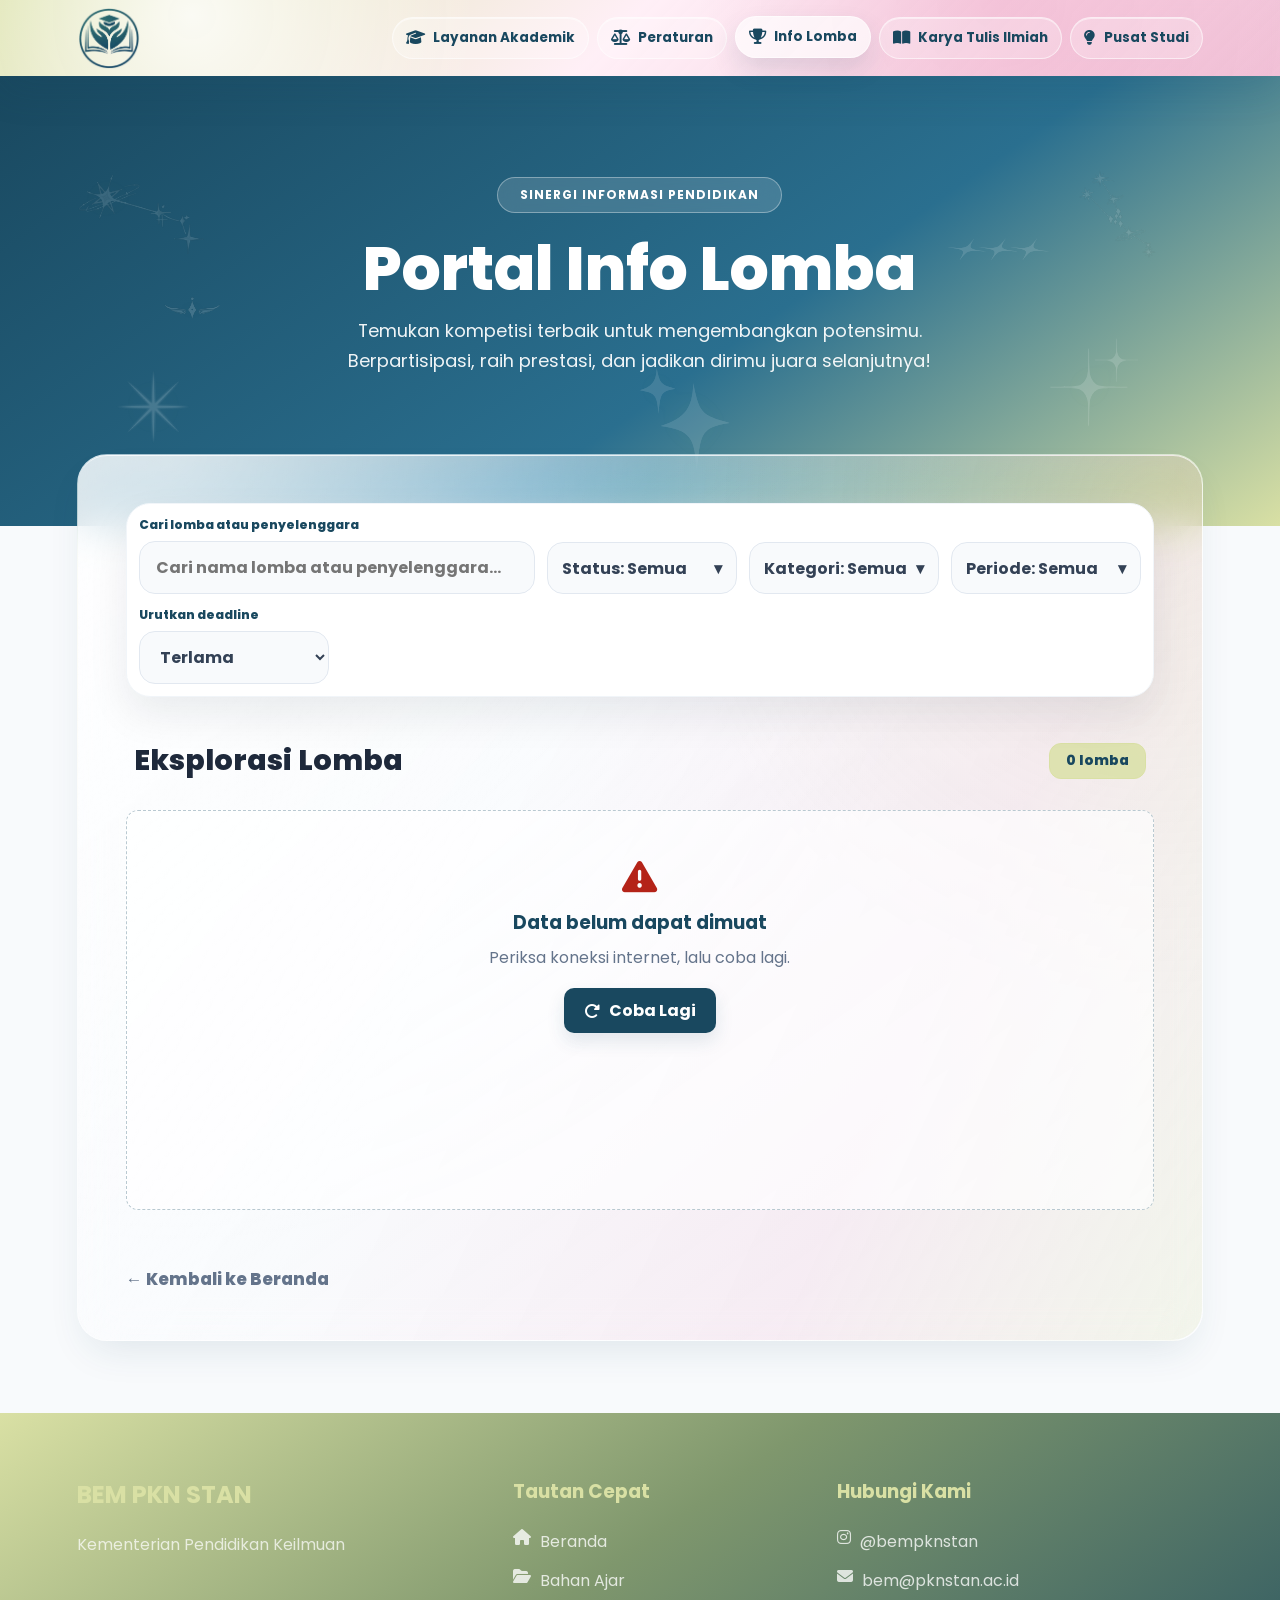
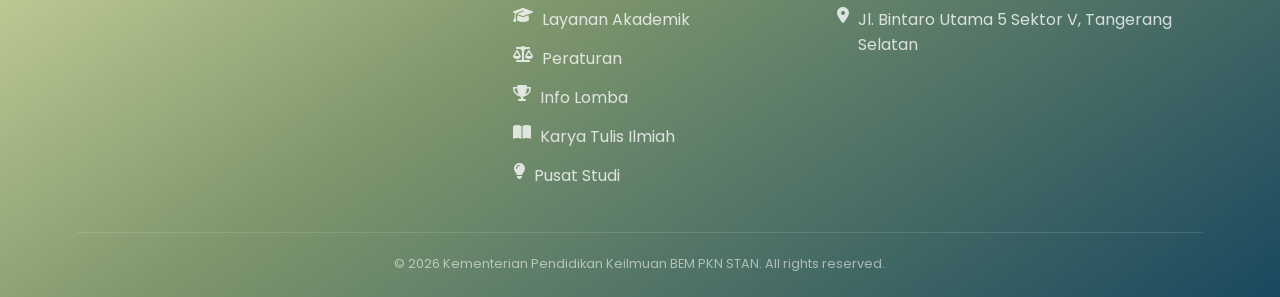
==== info-lomba.html @ 3682c728 "ver1.1.1.2" ====
<!doctype html>
<html lang="id">
  <head>
    <meta charset="UTF-8" />
    <meta name="viewport" content="width=device-width, initial-scale=1.0" />
    <title>Portal Info Lomba Mahasiswa - BEM PKN STAN</title>
    <meta
      name="description"
      content="Cari dan filter informasi lomba terbaru untuk mahasiswa PKN STAN berdasarkan kategori, status, dan periode."
    />
    <meta name="theme-color" content="#19485f" />
    <meta property="og:type" content="website" />
    <meta
      property="og:title"
      content="Portal Info Lomba Mahasiswa - BEM PKN STAN"
    />
    <meta
      property="og:description"
      content="Informasi lomba terbaru untuk mahasiswa PKN STAN."
    />
    <meta property="og:url" content="https://DOMAIN-WEBSITE/info-lomba.html" />
    <link rel="canonical" href="https://DOMAIN-WEBSITE/info-lomba.html" />
    <link rel="preconnect" href="https://fonts.googleapis.com" />
    <link rel="preconnect" href="https://fonts.gstatic.com" crossorigin />
    <link
      href="https://fonts.googleapis.com/css2?family=Poppins:wght@300;400;500;600;700;800&display=swap"
      rel="stylesheet"
    />
    <link
      rel="stylesheet"
      href="https://cdnjs.cloudflare.com/ajax/libs/font-awesome/6.5.2/css/all.min.css"
    />
    <link rel="stylesheet" href="css/style.css?v=20260704-mobile-polish" />
    <script type="module" src="js/script.js?v=20260704-mobile-polish"></script>
    <link rel="icon" type="image/x-icon" href="image/PK.ico" />
  </head>
  <body data-page="competitions">
    <div data-include="header"></div>
    <section class="hero">
      <div class="hero-decor" aria-hidden="true">
        <img
          src="image/decor/aries.svg"
          class="hero-ornament decor-aries"
          alt=""
        />
        <img
          src="image/decor/taurus.svg"
          class="hero-ornament decor-taurus"
          alt=""
        />
        <img
          src="image/decor/element1.svg"
          class="hero-ornament decor-e1"
          alt=""
        />
        <img
          src="image/decor/element2.svg"
          class="hero-ornament decor-e2"
          alt=""
        />
        <img
          src="image/decor/element4.svg"
          class="hero-ornament decor-e4"
          alt=""
        />
        <img
          src="image/decor/element7.svg"
          class="hero-ornament decor-e7"
          alt=""
        />
        <img
          src="image/decor/element9.svg"
          class="hero-ornament decor-e9"
          alt=""
        />
      </div>

      <div class="container hero-content">
        <div class="glass-badge">Sinergi Informasi Pendidikan</div>
        <h1 class="hero-title">Portal Info Lomba</h1>
        <p class="hero-subtitle">
          Temukan kompetisi terbaik untuk mengembangkan potensimu.
          Berpartisipasi, raih prestasi, dan jadikan dirimu juara selanjutnya!
        </p>
      </div>
    </section>
    <main class="main-section">
      <div class="container">
        <section class="glass-card" aria-labelledby="competition-heading">
          <h2 class="visually-hidden" id="competition-heading">
            Eksplorasi lomba
          </h2>
          <div class="toolbar">
            <div class="field">
              <label for="competition-search"
                >Cari lomba atau penyelenggara</label
              ><input
                class="input"
                id="competition-search"
                type="search"
                placeholder="Cari nama lomba atau penyelenggara..."
              />
            </div>
            <div class="filter-group">
              <button
                class="filter-toggle"
                type="button"
                aria-expanded="false"
                aria-controls="status-filter-panel"
              >
                <span id="status-filter-label">Status: Semua</span
                ><span aria-hidden="true">&#9662;</span>
              </button>
              <div class="filter-panel" id="status-filter-panel" hidden></div>
            </div>
            <div class="filter-group">
              <button
                class="filter-toggle"
                type="button"
                aria-expanded="false"
                aria-controls="category-filter-panel"
              >
                <span id="category-filter-label">Kategori: Semua</span
                ><span aria-hidden="true">&#9662;</span>
              </button>
              <div class="filter-panel" id="category-filter-panel" hidden></div>
            </div>
            <div class="filter-group">
              <button
                class="filter-toggle"
                type="button"
                aria-expanded="false"
                aria-controls="month-filter-panel"
              >
                <span id="month-filter-label">Periode: Semua</span
                ><span aria-hidden="true">&#9662;</span>
              </button>
              <div class="filter-panel" id="month-filter-panel" hidden></div>
            </div>
            <div class="select-field">
              <label for="competition-sort">Urutkan deadline</label
              ><select class="select" id="competition-sort">
                <option value="asc">Terdekat</option>
                <option value="desc">Terlama</option>
              </select>
            </div>
          </div>
          <div class="result-bar">
            <h2 class="section-heading">Eksplorasi Lomba</h2>
            <span class="result-count" id="competition-count" aria-live="polite"
              >0 lomba</span
            >
          </div>
          <div
            class="data-grid"
            id="competitions-grid"
            aria-live="polite"
          ></div>
          <div class="pagination" id="competition-pagination" hidden>
            <button class="btn btn-secondary" type="button" id="prev-page">
              Sebelumnya</button
            ><span id="page-info" aria-live="polite">Halaman 1 dari 1</span
            ><button class="btn btn-secondary" type="button" id="next-page">
              Berikutnya
            </button>
          </div>
          <a class="back-link" href="index.html">&larr; Kembali ke Beranda</a>
        </section>
      </div>
    </main>
    <div
      class="modal"
      id="competition-modal"
      role="dialog"
      aria-modal="true"
      aria-labelledby="competition-modal-title"
      aria-describedby="competition-modal-description"
      aria-hidden="true"
      hidden
    >
      <div class="modal-dialog">
        <div class="modal-header">
          <div>
            <h2 id="competition-modal-title">Detail Lomba</h2>
            <p id="competition-modal-description">
              Informasi lengkap kompetisi yang dipilih.
            </p>
          </div>
          <button
            class="modal-close"
            type="button"
            data-modal-close
            aria-label="Tutup modal"
          >
            &times;
          </button>
        </div>
        <div class="modal-body" id="competition-modal-body"></div>
      </div>
    </div>
    <div data-include="footer"></div>
  </body>
</html>
---- css/style.css ----
@import url("base.css?v=20260704-mobile-polish");
@import url("layout.css?v=20260704-mobile-polish");
@import url("components.css?v=20260704-mobile-polish");
@import url("header-footer.css?v=20260704-mobile-polish");
@import url("pages/home.css?v=20260704-mobile-polish");
@import url("pages/layanan.css?v=20260704-mobile-polish");
@import url("pages/pusat-studi.css?v=20260704-mobile-polish");
@import url("pages/info-lomba.css?v=20260704-mobile-polish");
@import url("pages/peraturan.css?v=20260704-mobile-polish");
@import url("pages/kti.css?v=20260704-mobile-polish");
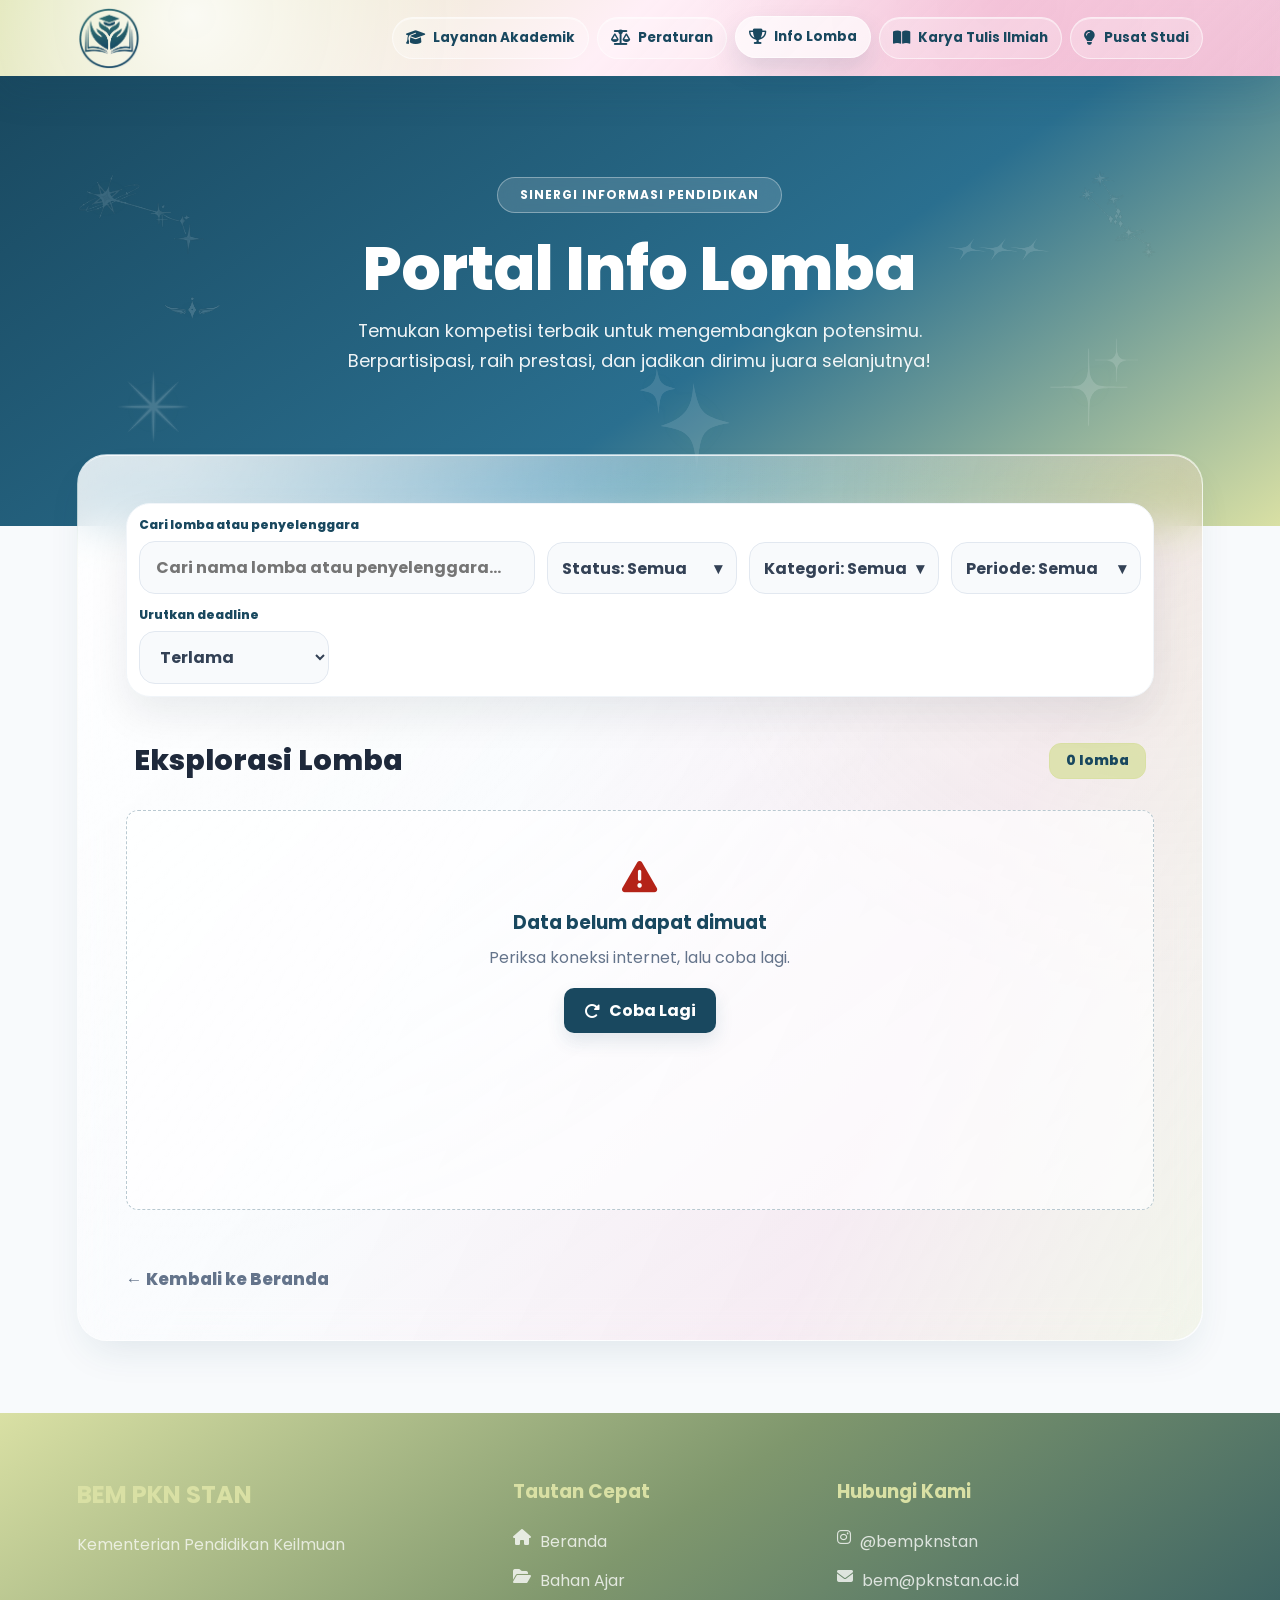
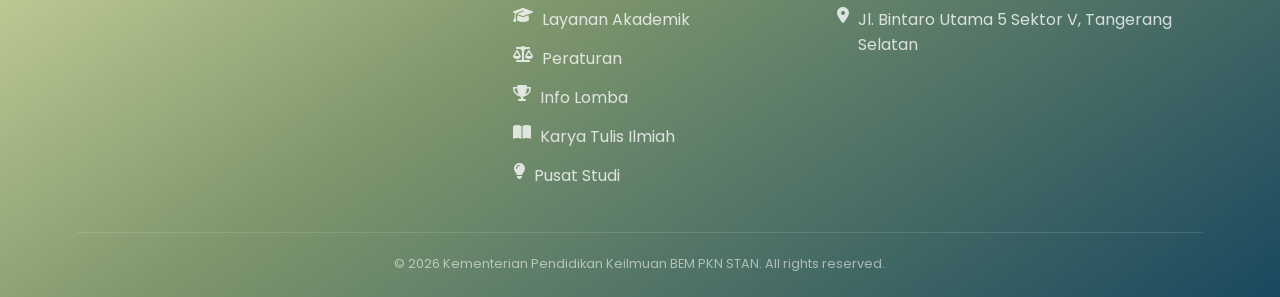
==== commit 6a62269e: "ver terbaru" ====
(no text change in the page or its own stylesheets)
